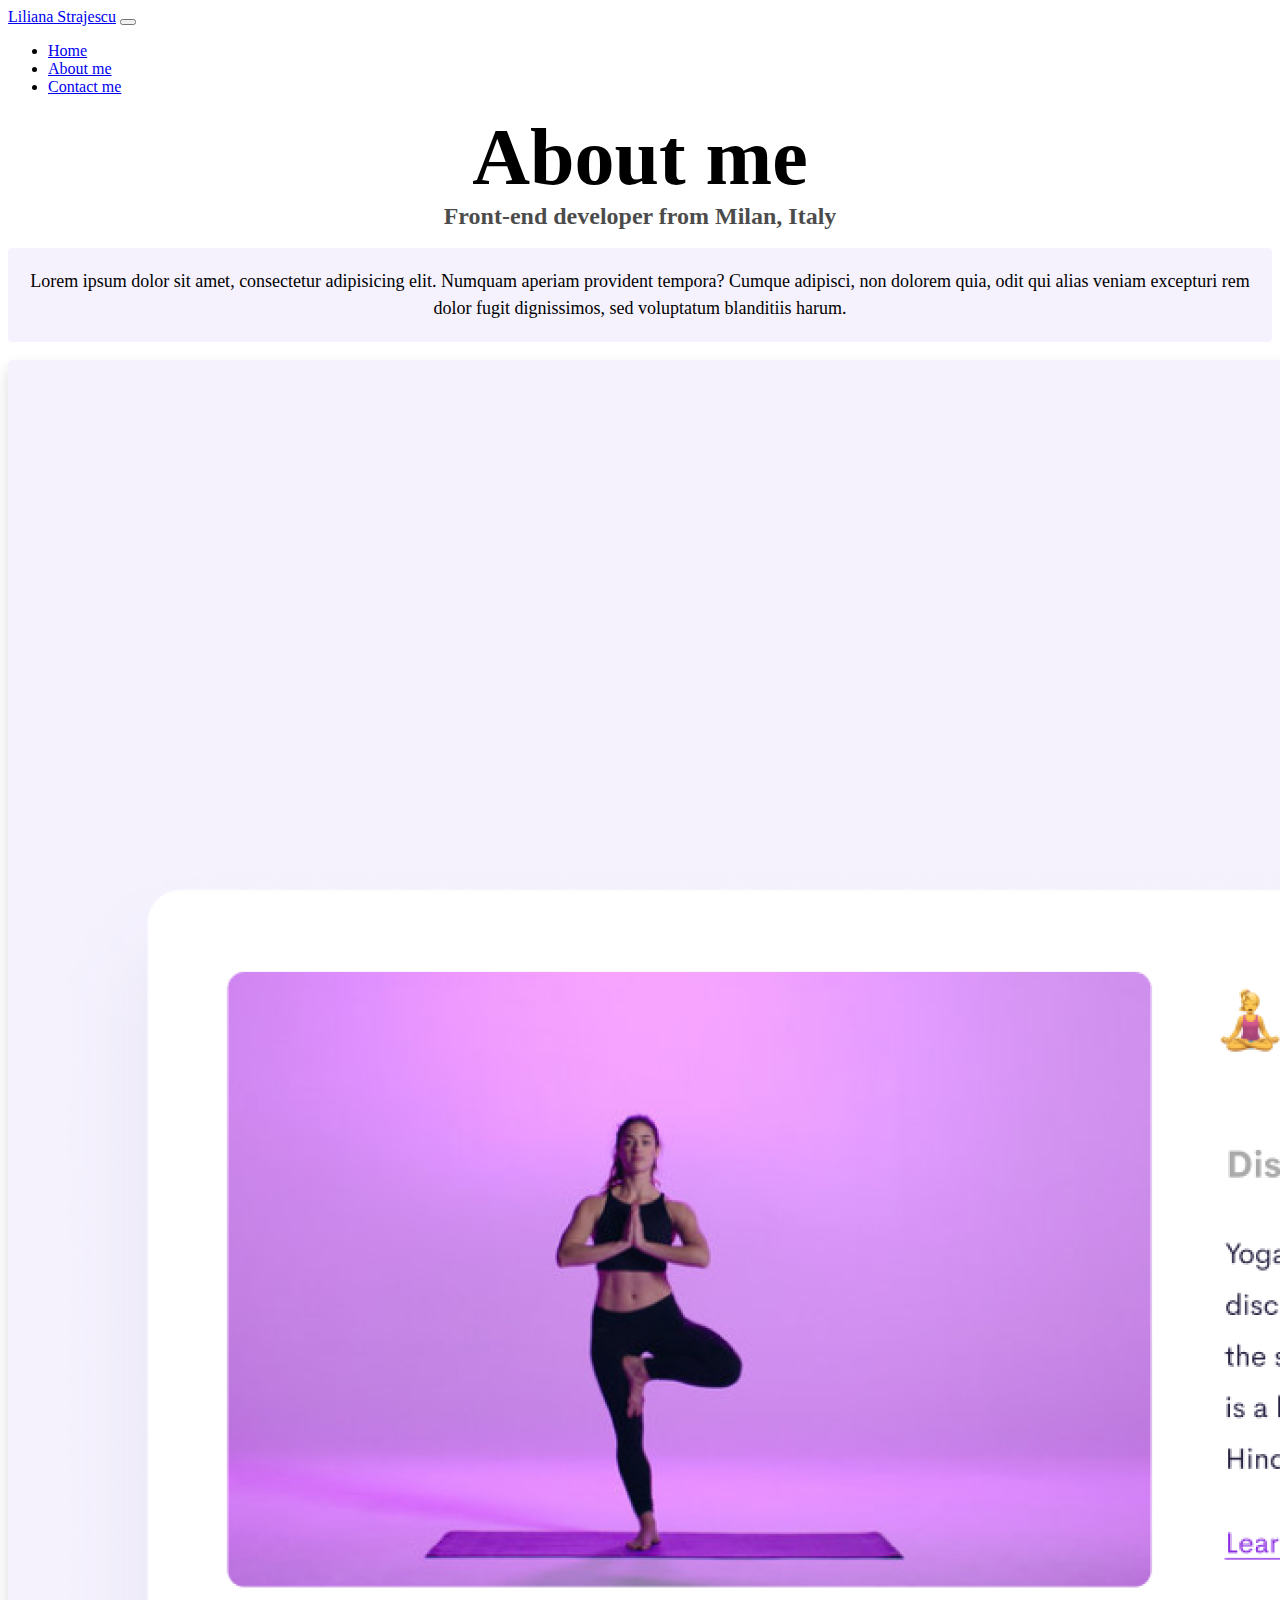
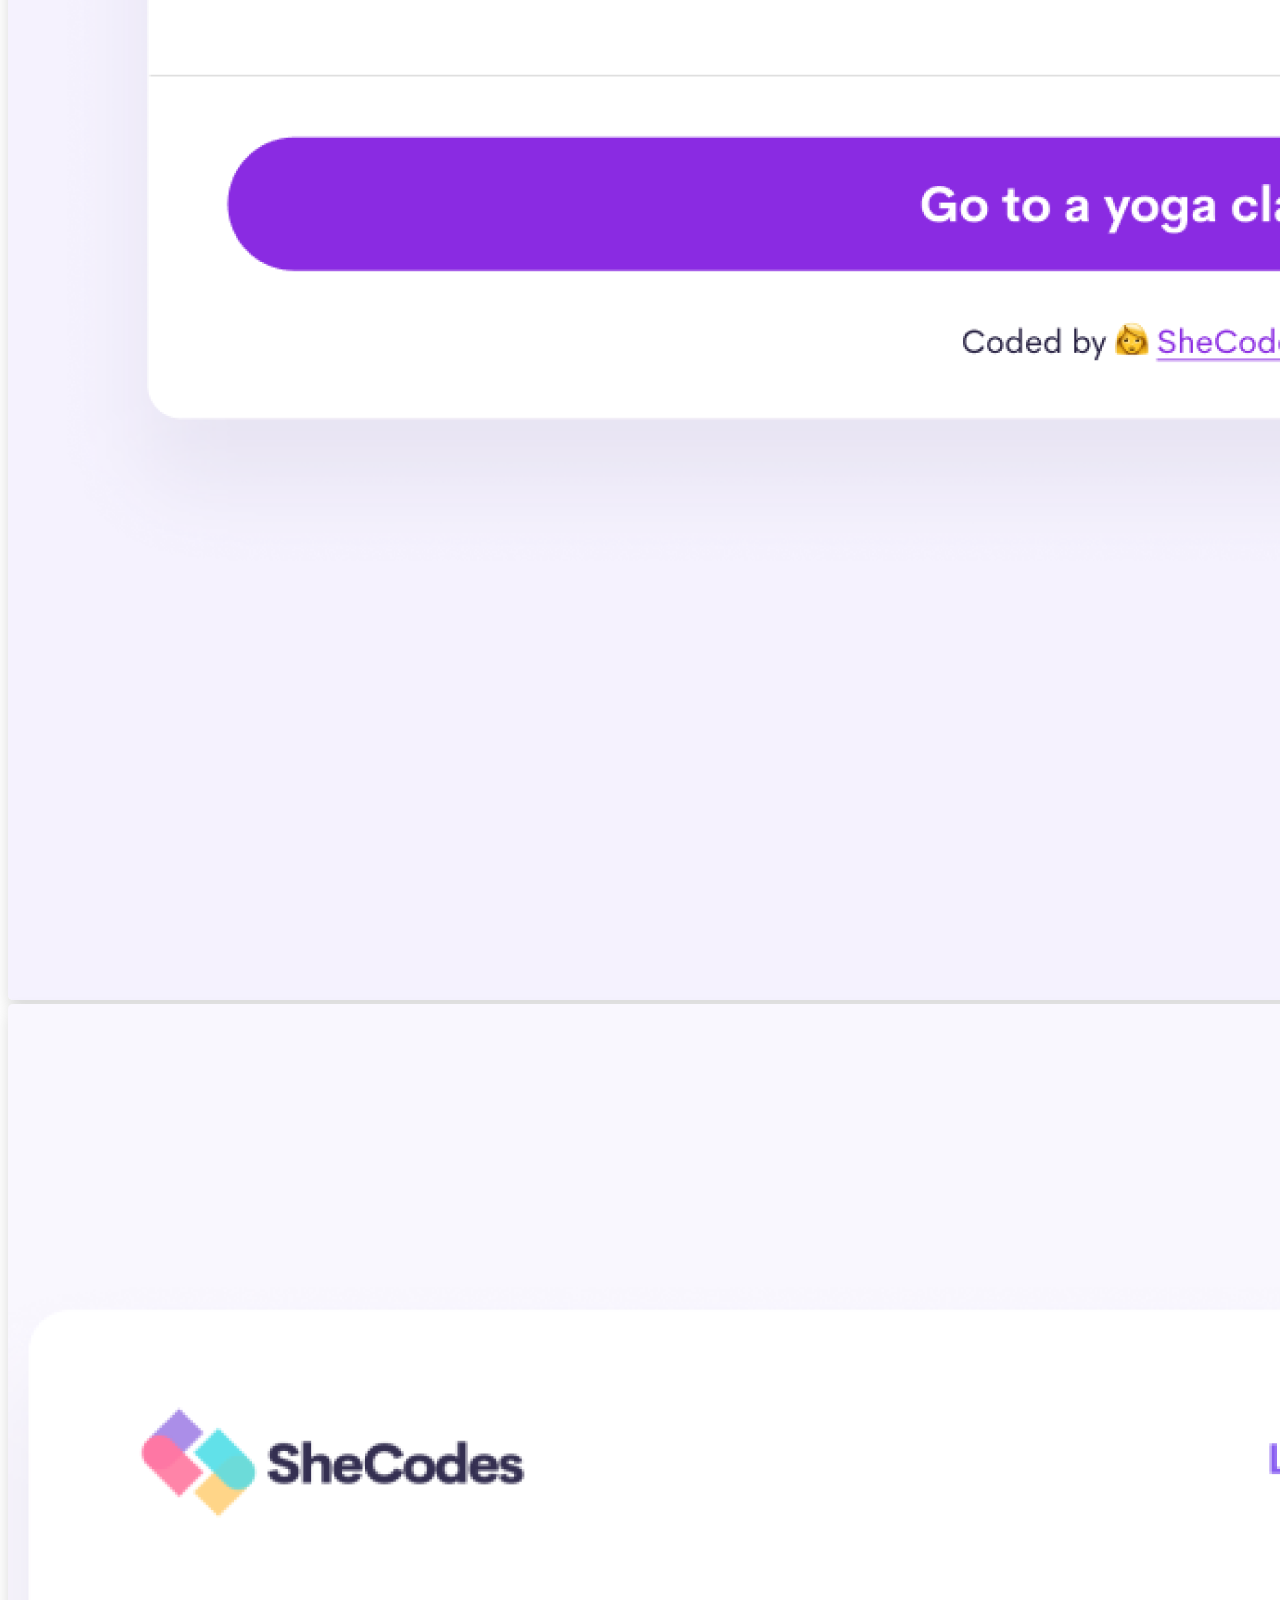
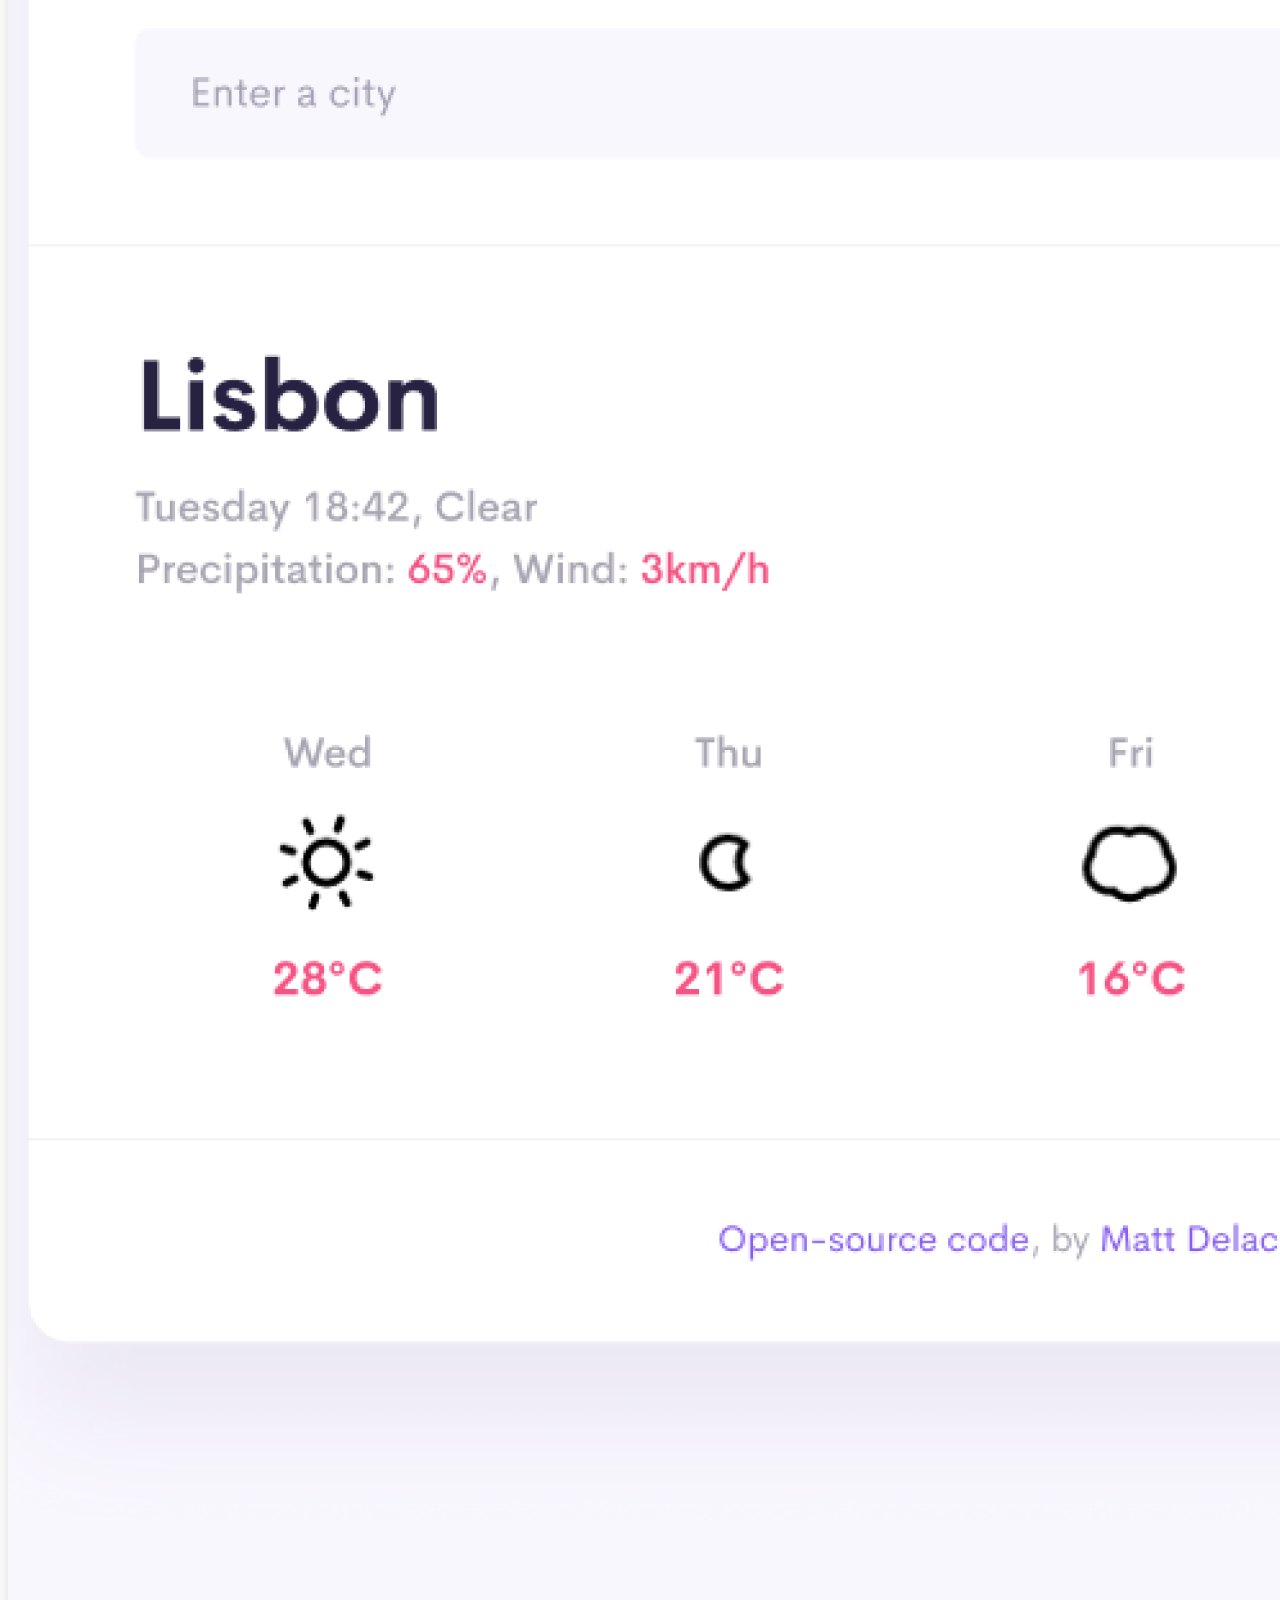
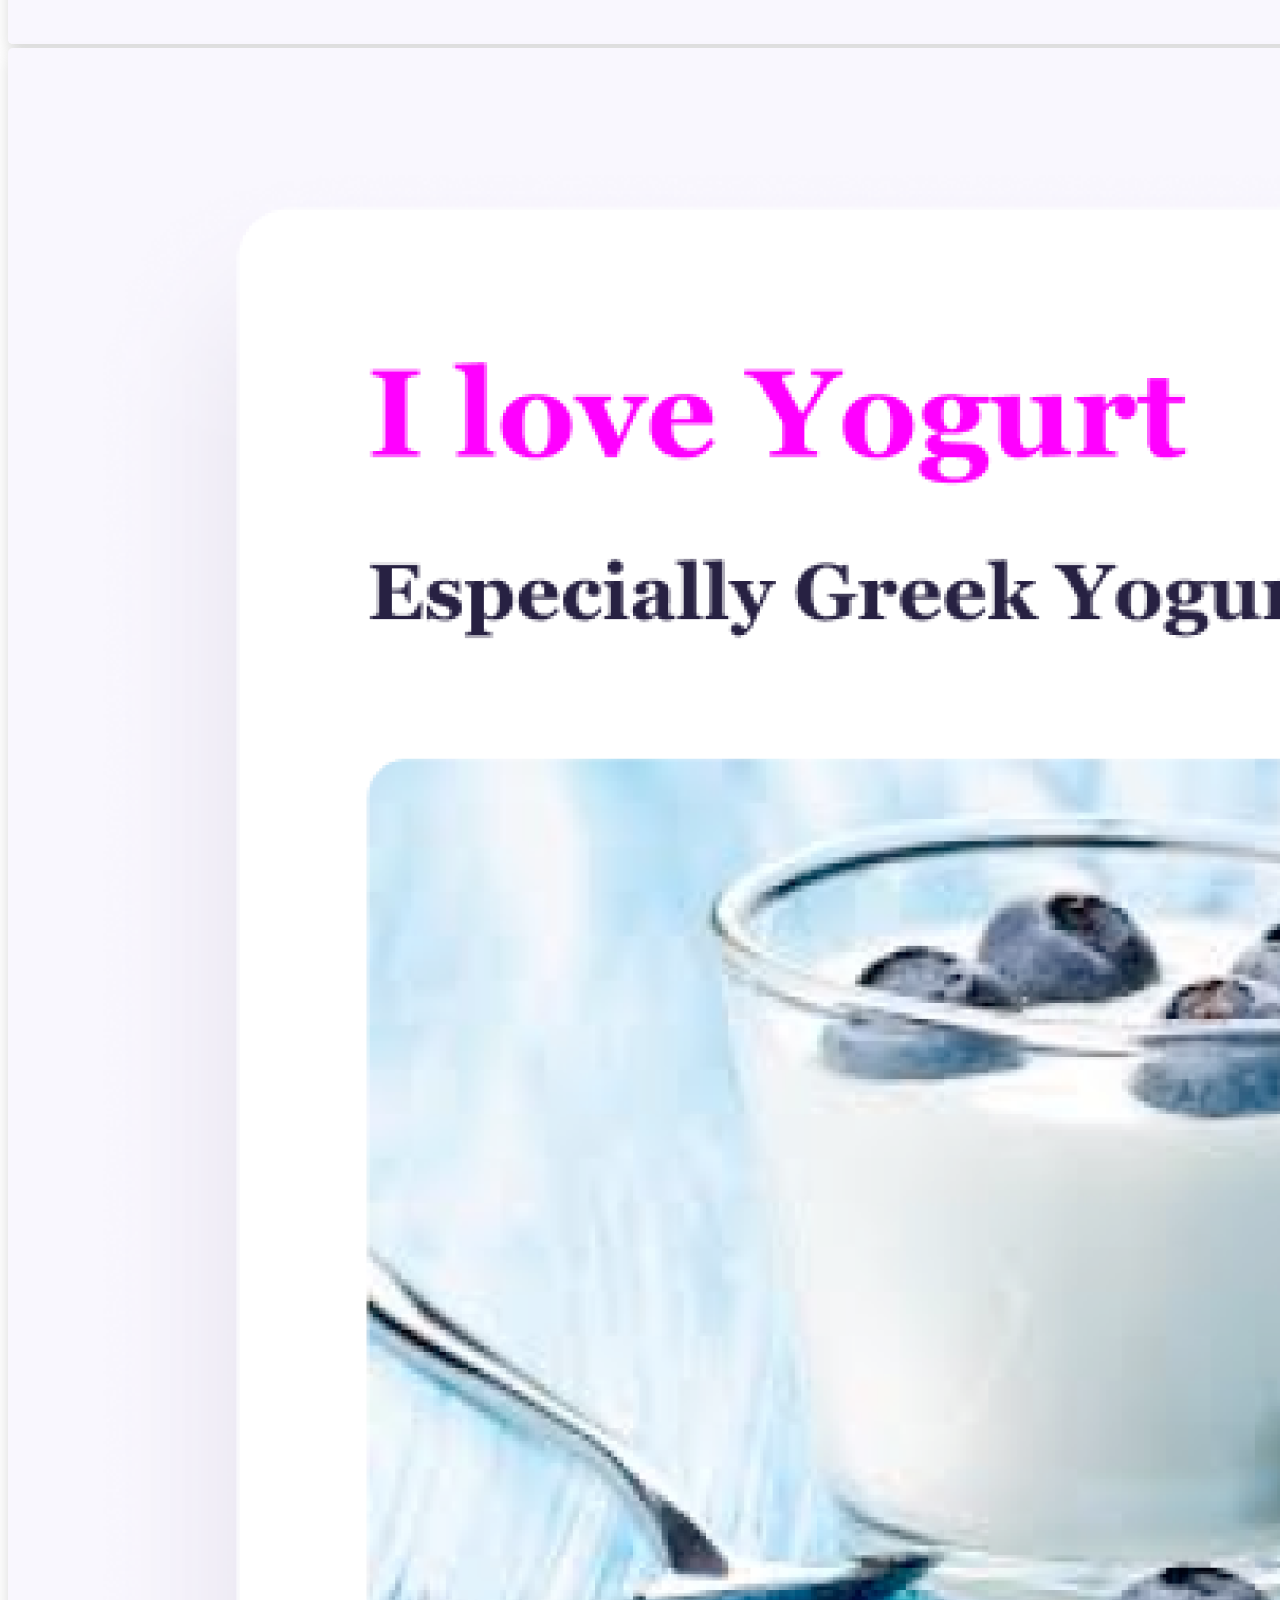
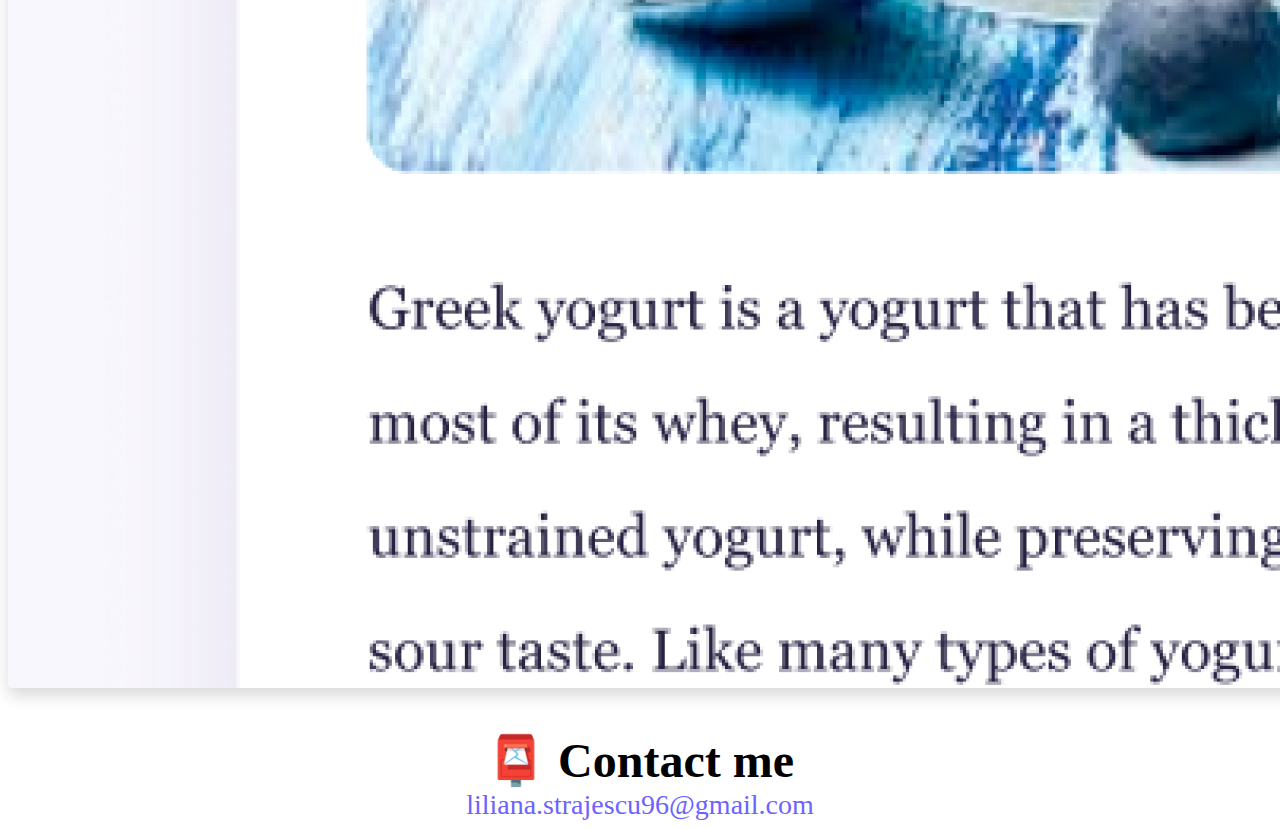
==== about.html @ 5bd06736 "Added personal page projects" ====
<!DOCTYPE html>
<html lang="en">
  <head>
    <meta charset="UTF-8" />
    <meta http-equiv="X-UA-Compatible" content="IE=edge" />
    <meta name="viewport" content="width=device-width, initial-scale=1.0" />
    <link rel="stylesheet" href="style.css" />
    <!-- CSS only -->
    <link
      href="https://cdn.jsdelivr.net/npm/bootstrap@5.2.0/dist/css/bootstrap.min.css"
      rel="stylesheet"
      integrity="sha384-gH2yIJqKdNHPEq0n4Mqa/HGKIhSkIHeL5AyhkYV8i59U5AR6csBvApHHNl/vI1Bx"
      crossorigin="anonymous"
    />
    <!-- JavaScript Bundle with Popper -->
    <script
      src="https://cdn.jsdelivr.net/npm/bootstrap@5.2.0/dist/js/bootstrap.bundle.min.js"
      integrity="sha384-A3rJD856KowSb7dwlZdYEkO39Gagi7vIsF0jrRAoQmDKKtQBHUuLZ9AsSv4jD4Xa"
      crossorigin="anonymous"
    ></script>
    <title>About Liliana Strajescu</title>
  </head>
  <body>
      <nav class="navbar navbar-expand-lg navbar-light bg-light sticky-top">
          <div class="container">
            <a class="navbar-brand" href="index.html">Liliana Strajescu</a>
            <button
              class="navbar-toggler"
              type="button"
              data-bs-toggle="collapse"
              data-bs-target="#navbarNav"
              aria-controls="navbarNav"
              aria-expanded="false"
              aria-label="Toggle navigation"
            >
              <span class="navbar-toggler-icon"></span>
            </button>
            <div class="collapse navbar-collapse" id="navbarNav">
              <ul class="navbar-nav">
                <li class="nav-item">
                  <a class="nav-link" href="index.html">Home</a>
                </li>
                <li class="nav-item">
                  <a class="nav-link" href="about.html">About me</a>
                </li>
                <li class="nav-item">
                  <a class="nav-link" href="about.html#contact">Contact me</a>
                </li>
              </ul>
            </div>
          </div>
        </nav>
    <h1 id="main-title">About me</h1>
    <h3>Front-end developer from Milan, Italy</h3>
    <p class="bg-white">Lorem ipsum dolor sit amet, consectetur adipisicing elit. Numquam aperiam provident tempora? Cumque adipisci, non dolorem quia, odit qui alias veniam excepturi rem dolor fugit dignissimos, sed voluptatum blanditiis harum.</p>

    <div class="container text-center section-images">
        <div class="row row-cols-3">
          <div class="col"><img src="images/yoga.png" class="img-fluid images-design p-2"></div>
          <div class="col"><img src="images/weather.png" class="img-fluid images-design p-2"></div>
          <div class="col"><img src="images/yogurt.png" class="img-fluid images-design p-2"></div>
        </div>
      </div>

    <div id="contact">
      <h2>📮 Contact me</h2>
      <a href="mailto:liliana.strajescu96@gmail.com" class="email-link">
        liliana.strajescu96@gmail.com
      </a>
    </div>
  </body>
</html>
---- style.css ----
:root {
  --primary-color: #6c63ff;
  --secondary-color: #f5f2fe;
  --box-shadow: 0 5px 10px rgba(0, 0, 0, 0.3);
}

h1,
h2,
h3 {
  margin: 0;
  text-align: center;
}

h1 {
  font-size: 96px;
}

h2 {
  font-size: 48px;
}

h3 {
  font-size: 24px;
  opacity: 0.7;
}
h4 {
  font-size: 40px;
}
p {
  background: var(--secondary-color);
  padding: 20px;
  border-radius: 4px;
  font-size: 18px;
  line-height: 1.5;
  text-align: center;
}

.navigation-links {
  display: flex;
  margin-top: 40px;
  justify-content: center;
}

.navigation-links a {
  margin: 20px;
  border-radius: 4px;
  padding: 20px 15px;
  text-decoration: none;
  text-transform: capitalize;
}

.contact-link {
  background: var(--primary-color);
  box-shadow: var(--box-shadow);
  color: white;
}

.about-link {
  color: var(--primary-color);
  border: 1px solid var(--primary-color);
}

.homepage-link {
  color: var(--primary-color);
  text-align: center;
  display: block;
}

.about-paragraphs {
  display: flex;
  margin: 30px 0;
}

.about-paragraphs p {
  margin: 10px;
}

.email-link {
  display: flex;
  justify-content: center;
  color: var(--primary-color);
  font-size: 28px;
  text-decoration: none;
}

.email-link:hover {
  text-decoration: underline;
}

.sections {
  margin-top: 40px;
}
.button-style {
  display: flex;
}

.button-style a {
  margin-top: 20px;
  border-radius: 4px;
  padding: 20px 15px;
  text-decoration: none;
  text-transform: capitalize;
}
.contact-link {
  background: var(--primary-color);
  box-shadow: var(--box-shadow);
  color: white;
}

.space-sections {
  margin-top: 60px;
}

#main-title {
  font-size: 80px;
}

.section-images {
  margin-bottom: 40px;
}

.images-design {
  border-radius: 0.3rem;
  box-shadow: 0 0.5rem 1rem rgba(0, 0, 0, 0.15);
}
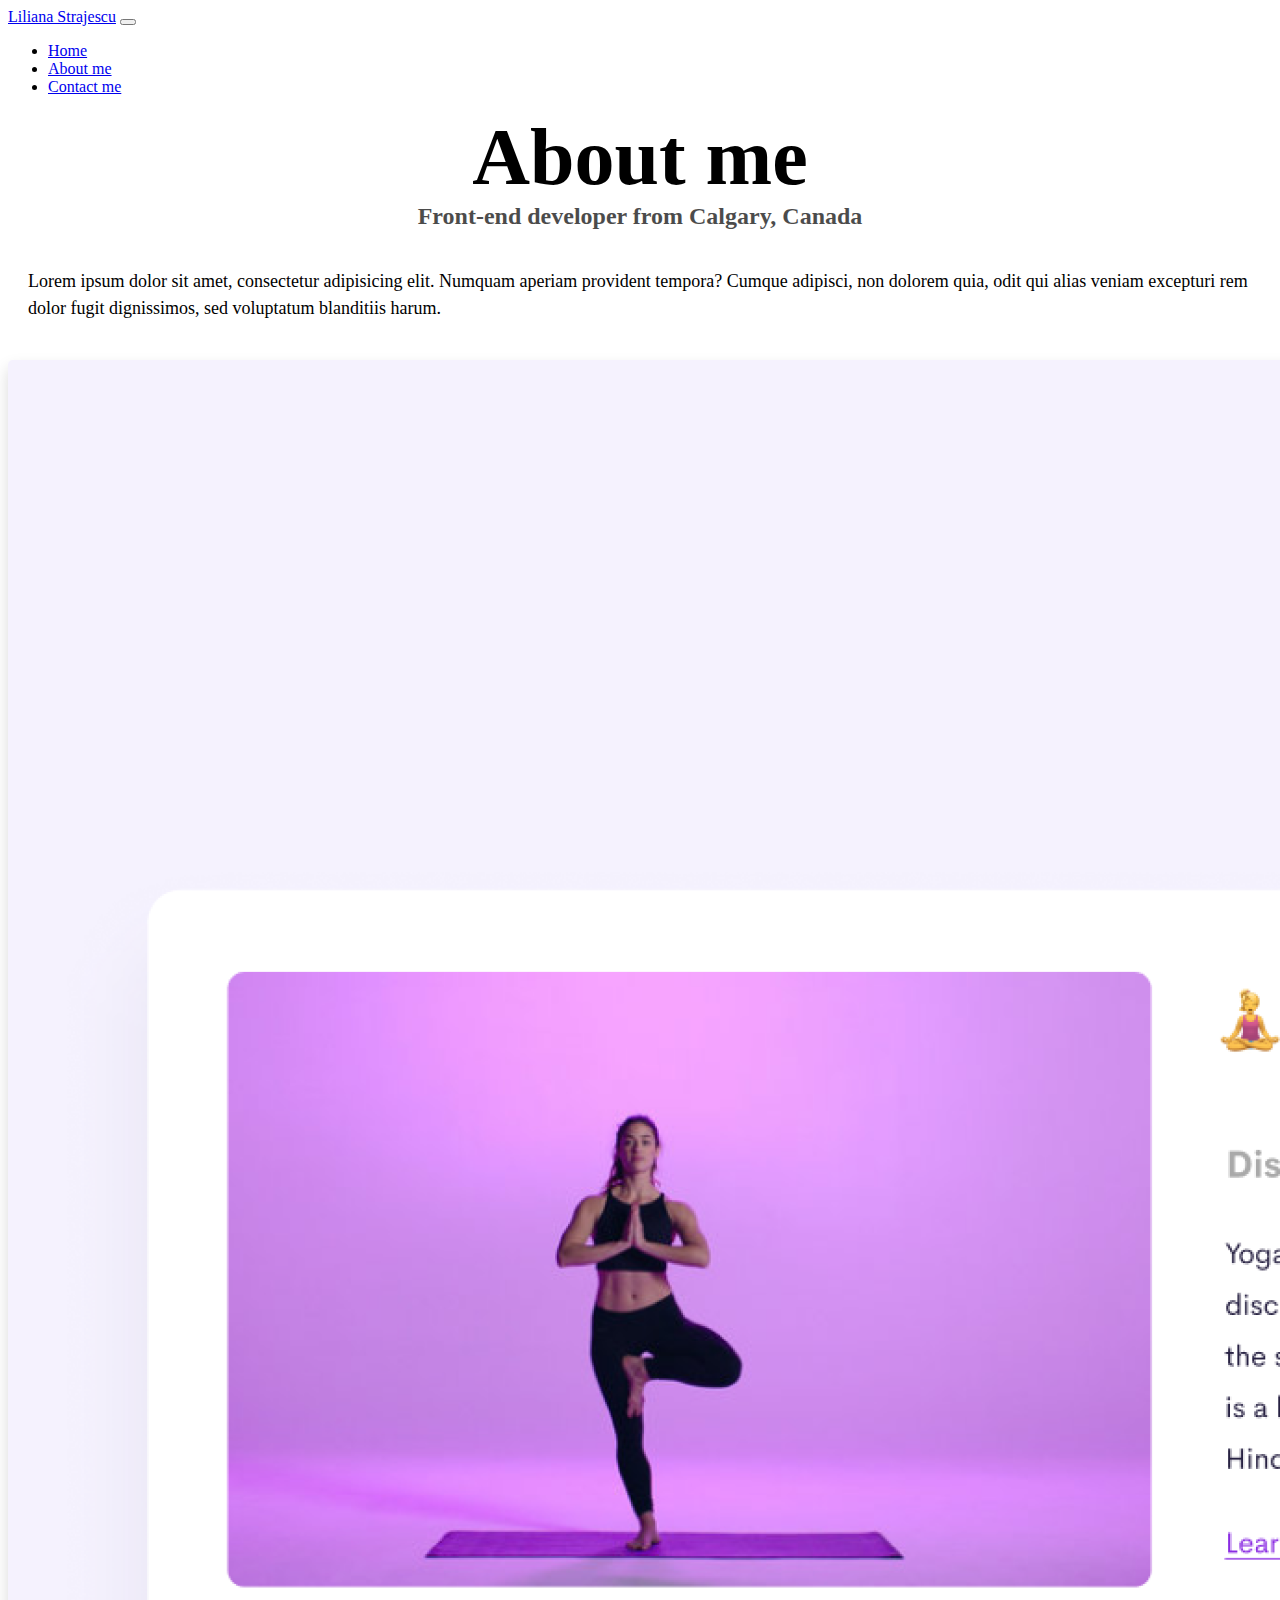
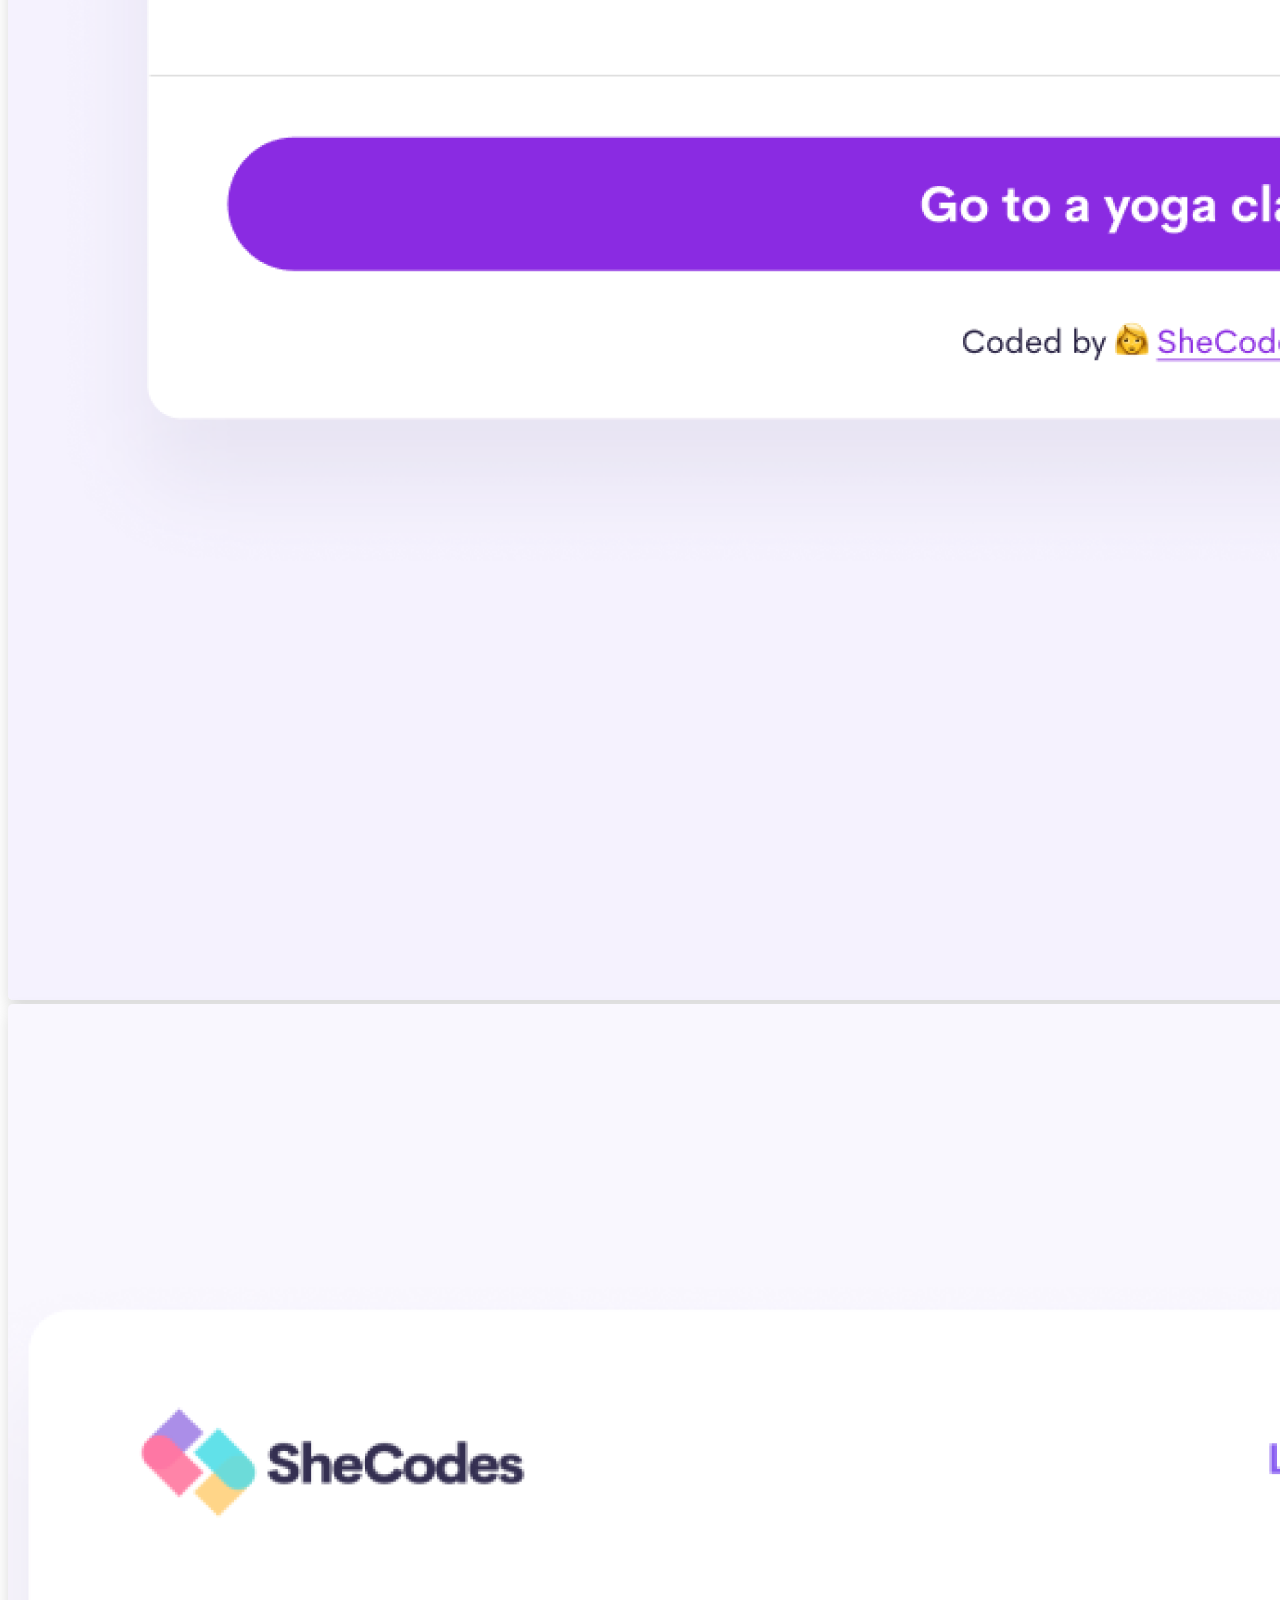
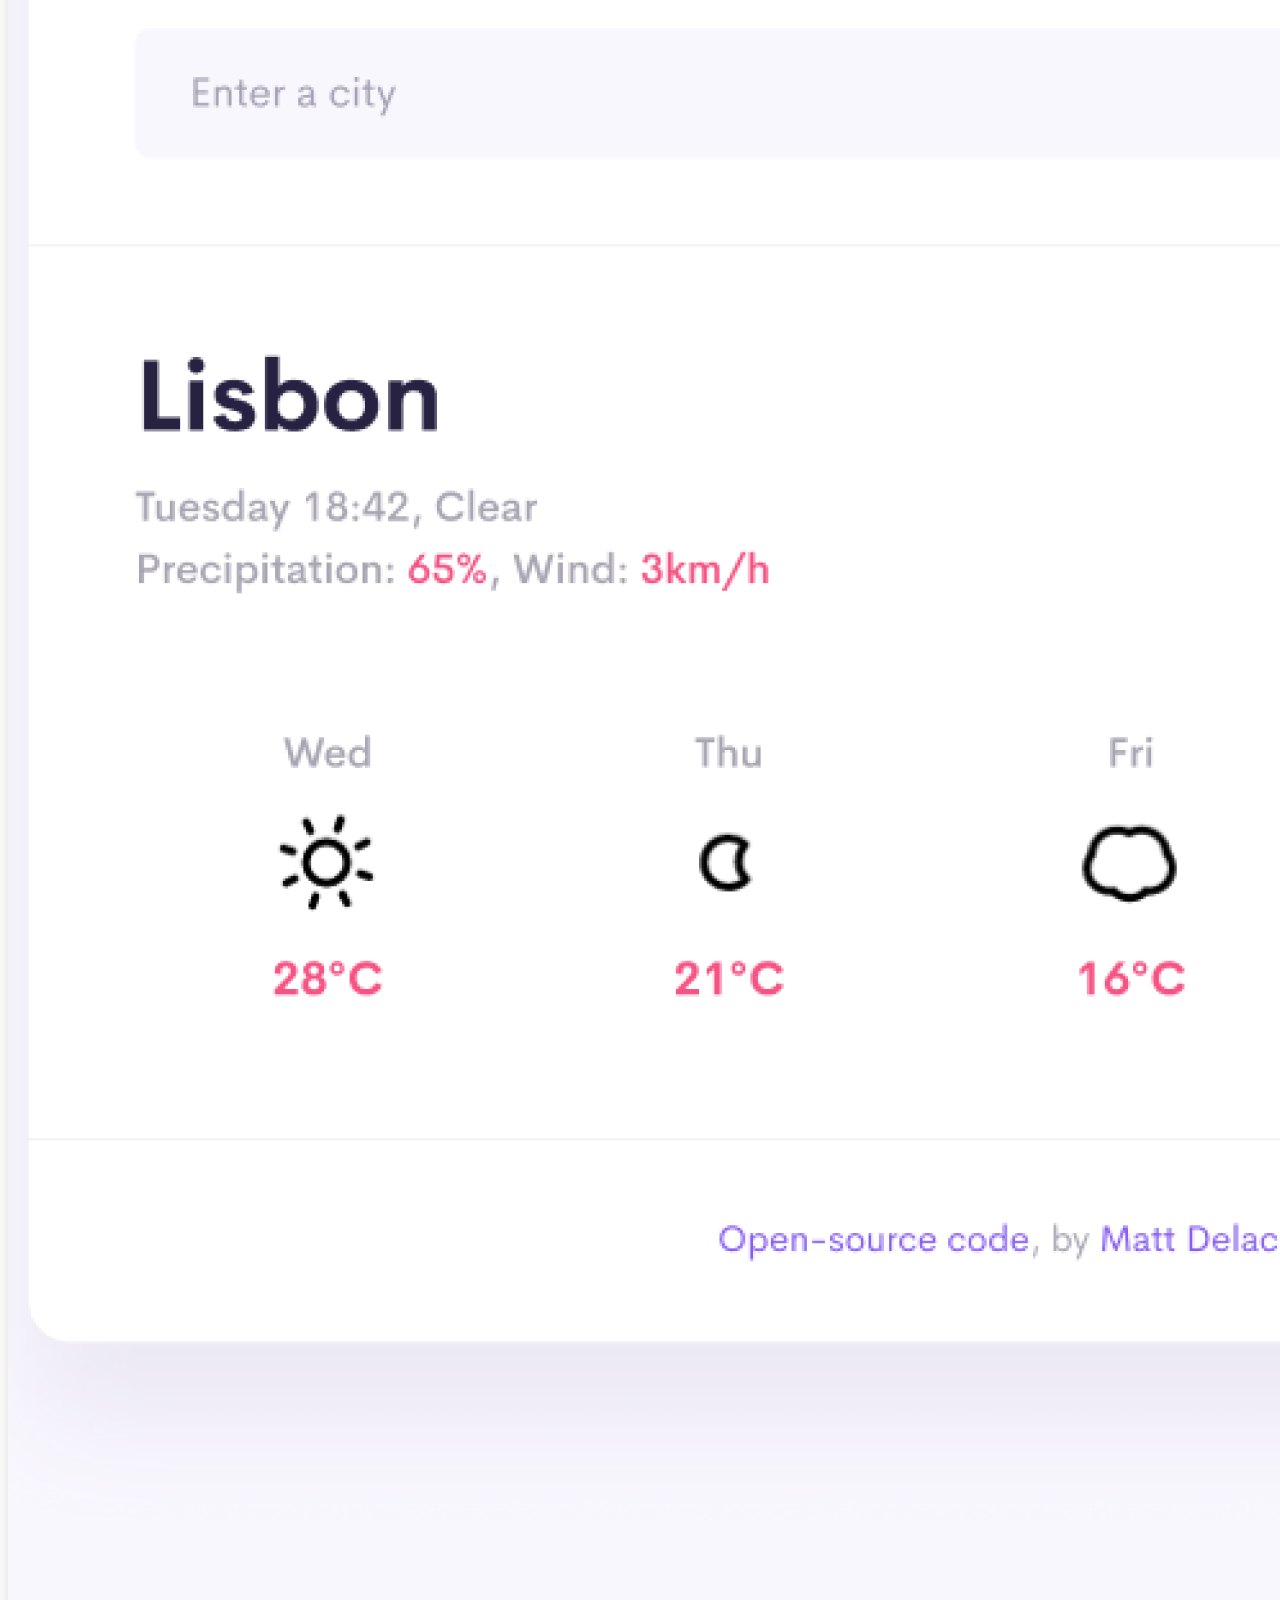
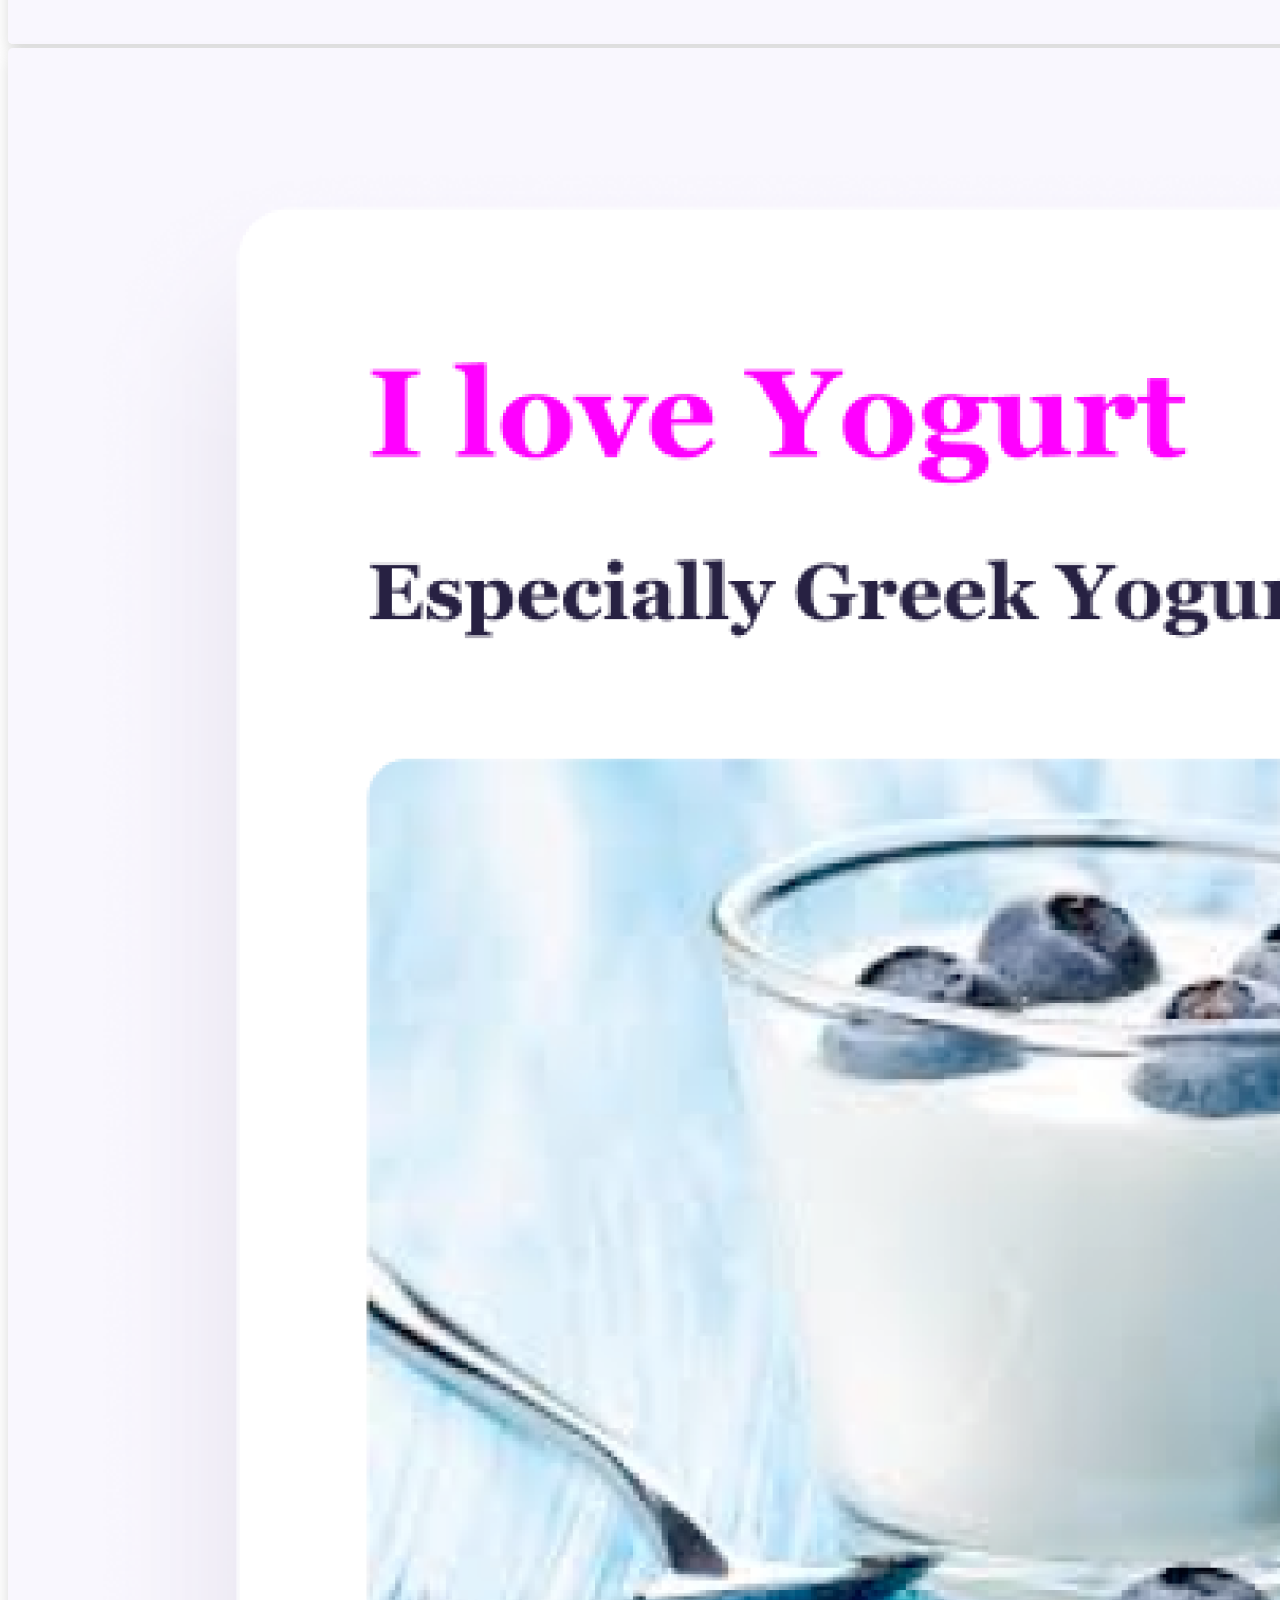
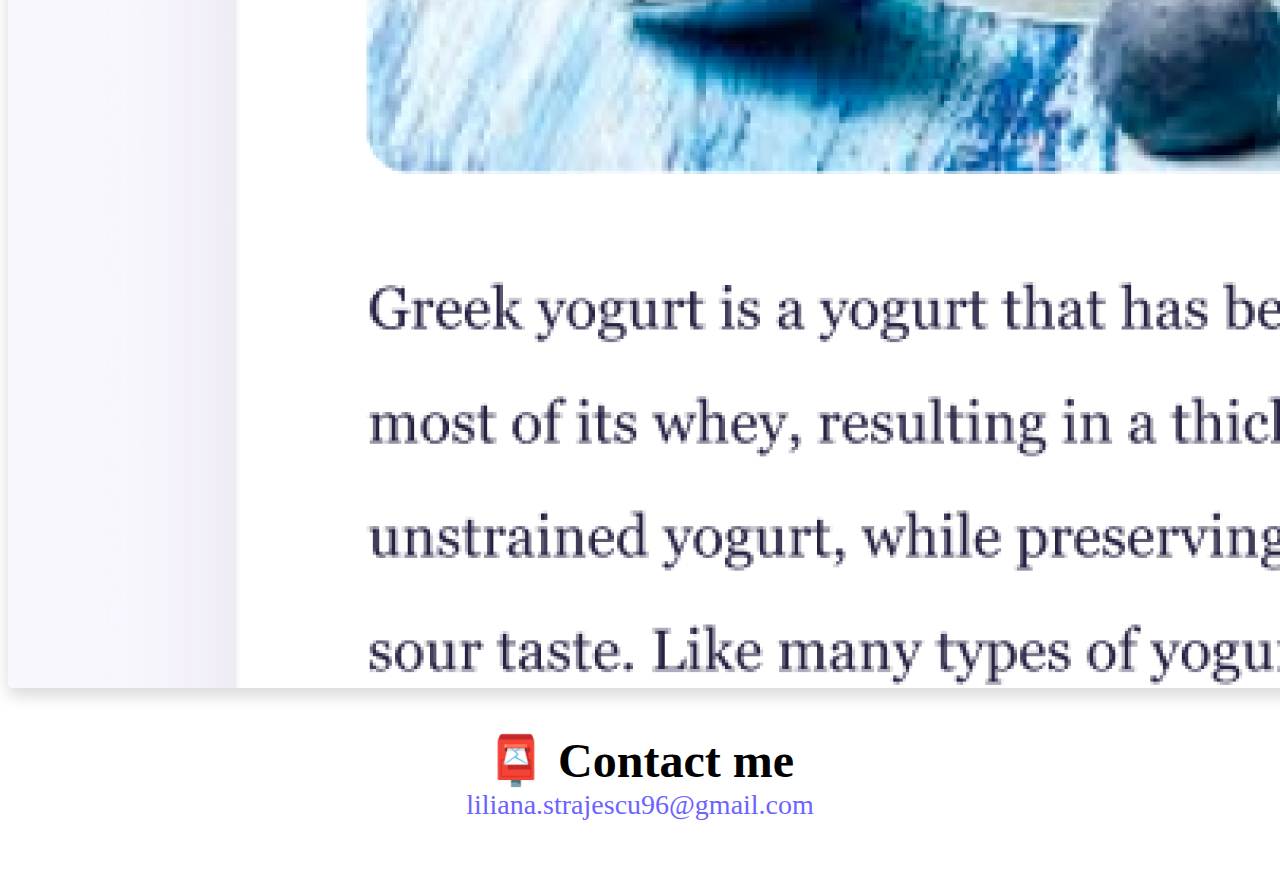
==== commit 11c47c75: "Section resoinsive" ====
--- a/about.html
+++ b/about.html
@@ -5,6 +5,8 @@
     <meta http-equiv="X-UA-Compatible" content="IE=edge" />
     <meta name="viewport" content="width=device-width, initial-scale=1.0" />
     <link rel="stylesheet" href="style.css" />
+    <meta name="description"
+      content="Liliana Strajescu front-end developer based in Canada">
     <!-- CSS only -->
     <link
       href="https://cdn.jsdelivr.net/npm/bootstrap@5.2.0/dist/css/bootstrap.min.css"
@@ -51,7 +53,7 @@
           </div>
         </nav>
     <h1 id="main-title">About me</h1>
-    <h3>Front-end developer from Milan, Italy</h3>
+    <h3>Front-end developer from Calgary, Canada</h3>
     <p class="bg-white">Lorem ipsum dolor sit amet, consectetur adipisicing elit. Numquam aperiam provident tempora? Cumque adipisci, non dolorem quia, odit qui alias veniam excepturi rem dolor fugit dignissimos, sed voluptatum blanditiis harum.</p>
 
     <div class="container text-center section-images">
--- a/style.css
+++ b/style.css
@@ -1,9 +1,12 @@
+
 :root {
   --primary-color: #6c63ff;
   --secondary-color: #f5f2fe;
   --box-shadow: 0 5px 10px rgba(0, 0, 0, 0.3);
 }
-
+body{
+  padding-bottom: 60px;
+}
 h1,
 h2,
 h3 {
@@ -33,6 +36,7 @@
   font-size: 18px;
   line-height: 1.5;
   text-align: center;
+  background-color: white;
 }
 
 .navigation-links {
@@ -123,3 +127,31 @@
   border-radius: 0.3rem;
   box-shadow: 0 0.5rem 1rem rgba(0, 0, 0, 0.15);
 }
+.text-section h4,
+p {
+  text-align: start;
+}
+
+@media (max-width: 770px) {
+  h1 {
+    font-size: 50px;
+  }
+  .col {
+    flex: 0 0 auto;
+    width: 100%;
+  }
+  .text-section h4,
+  p {
+    text-align: center;
+  }
+   .text-section h4{
+    font-size:30px ;
+  }
+  .button-style a {
+    width: 100%;
+    text-align: center;
+  }
+  #main-title{
+    font-size: 50px ;
+  }
+}
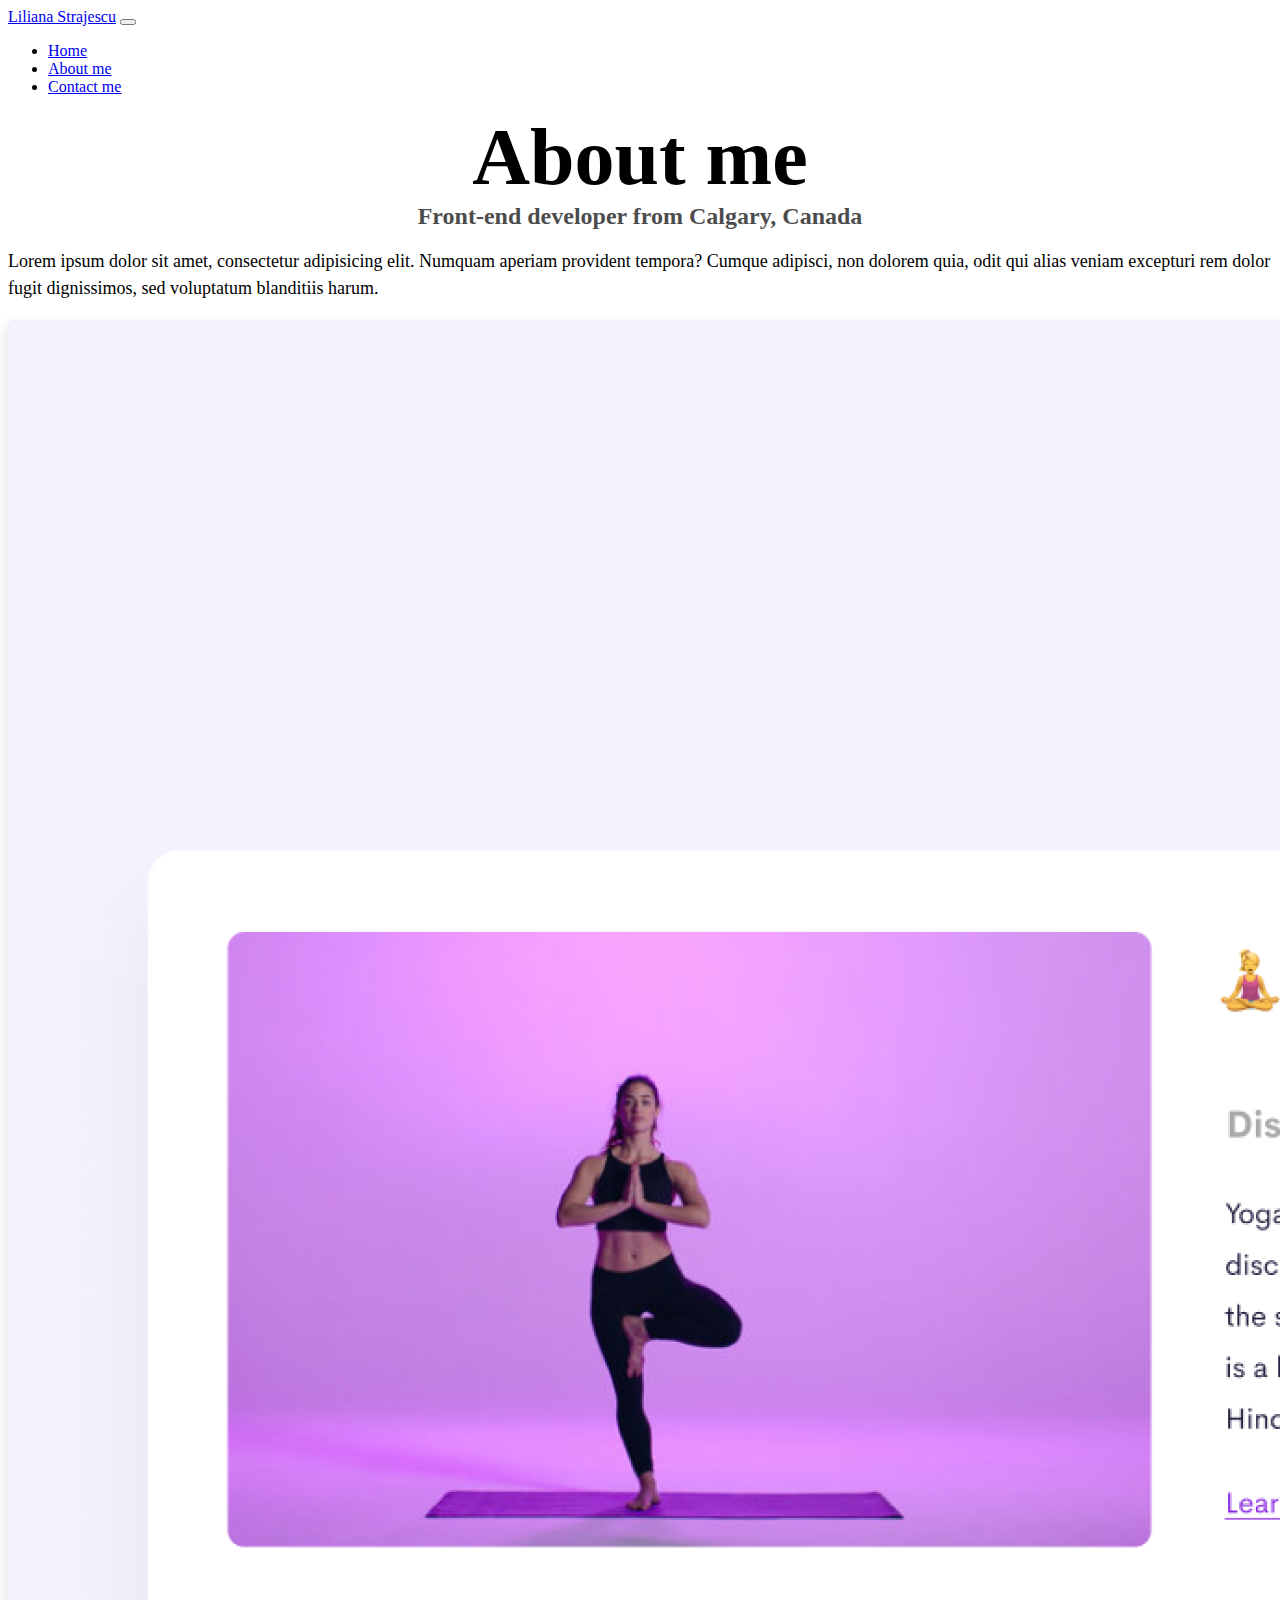
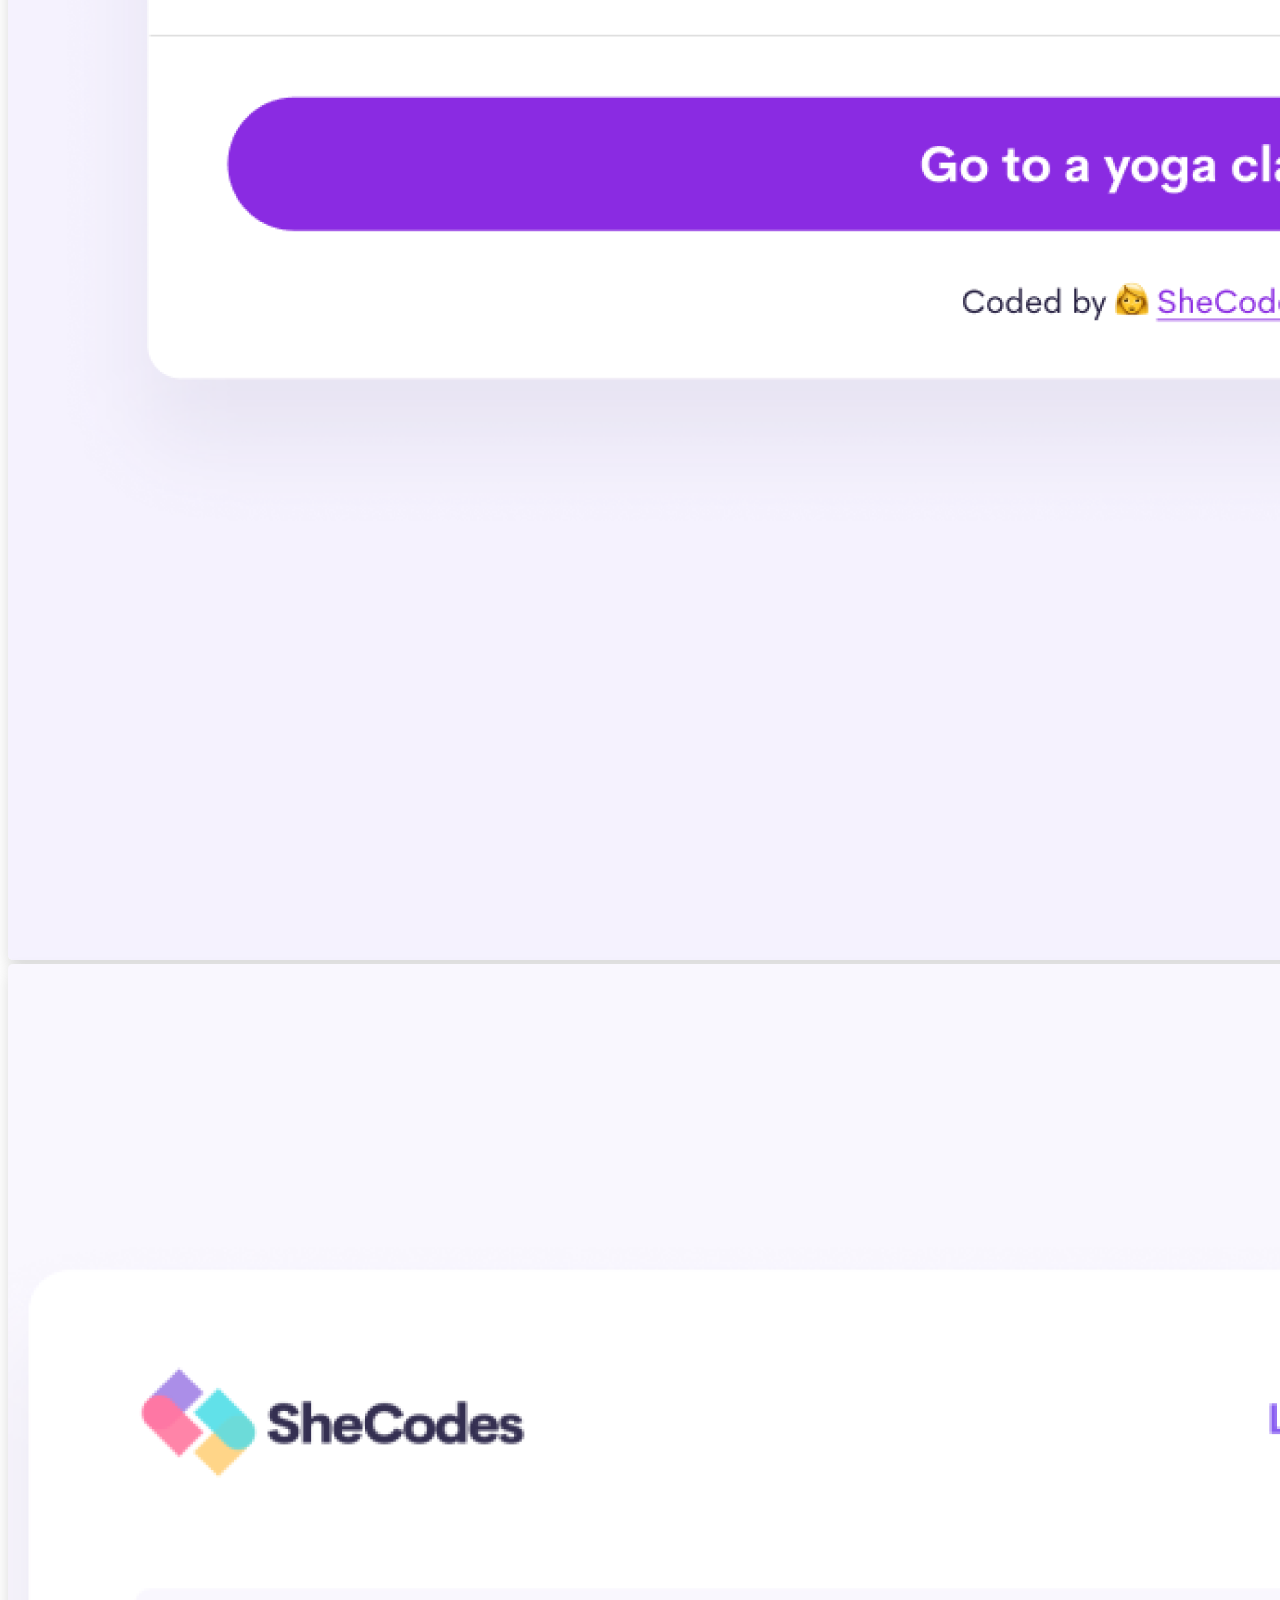
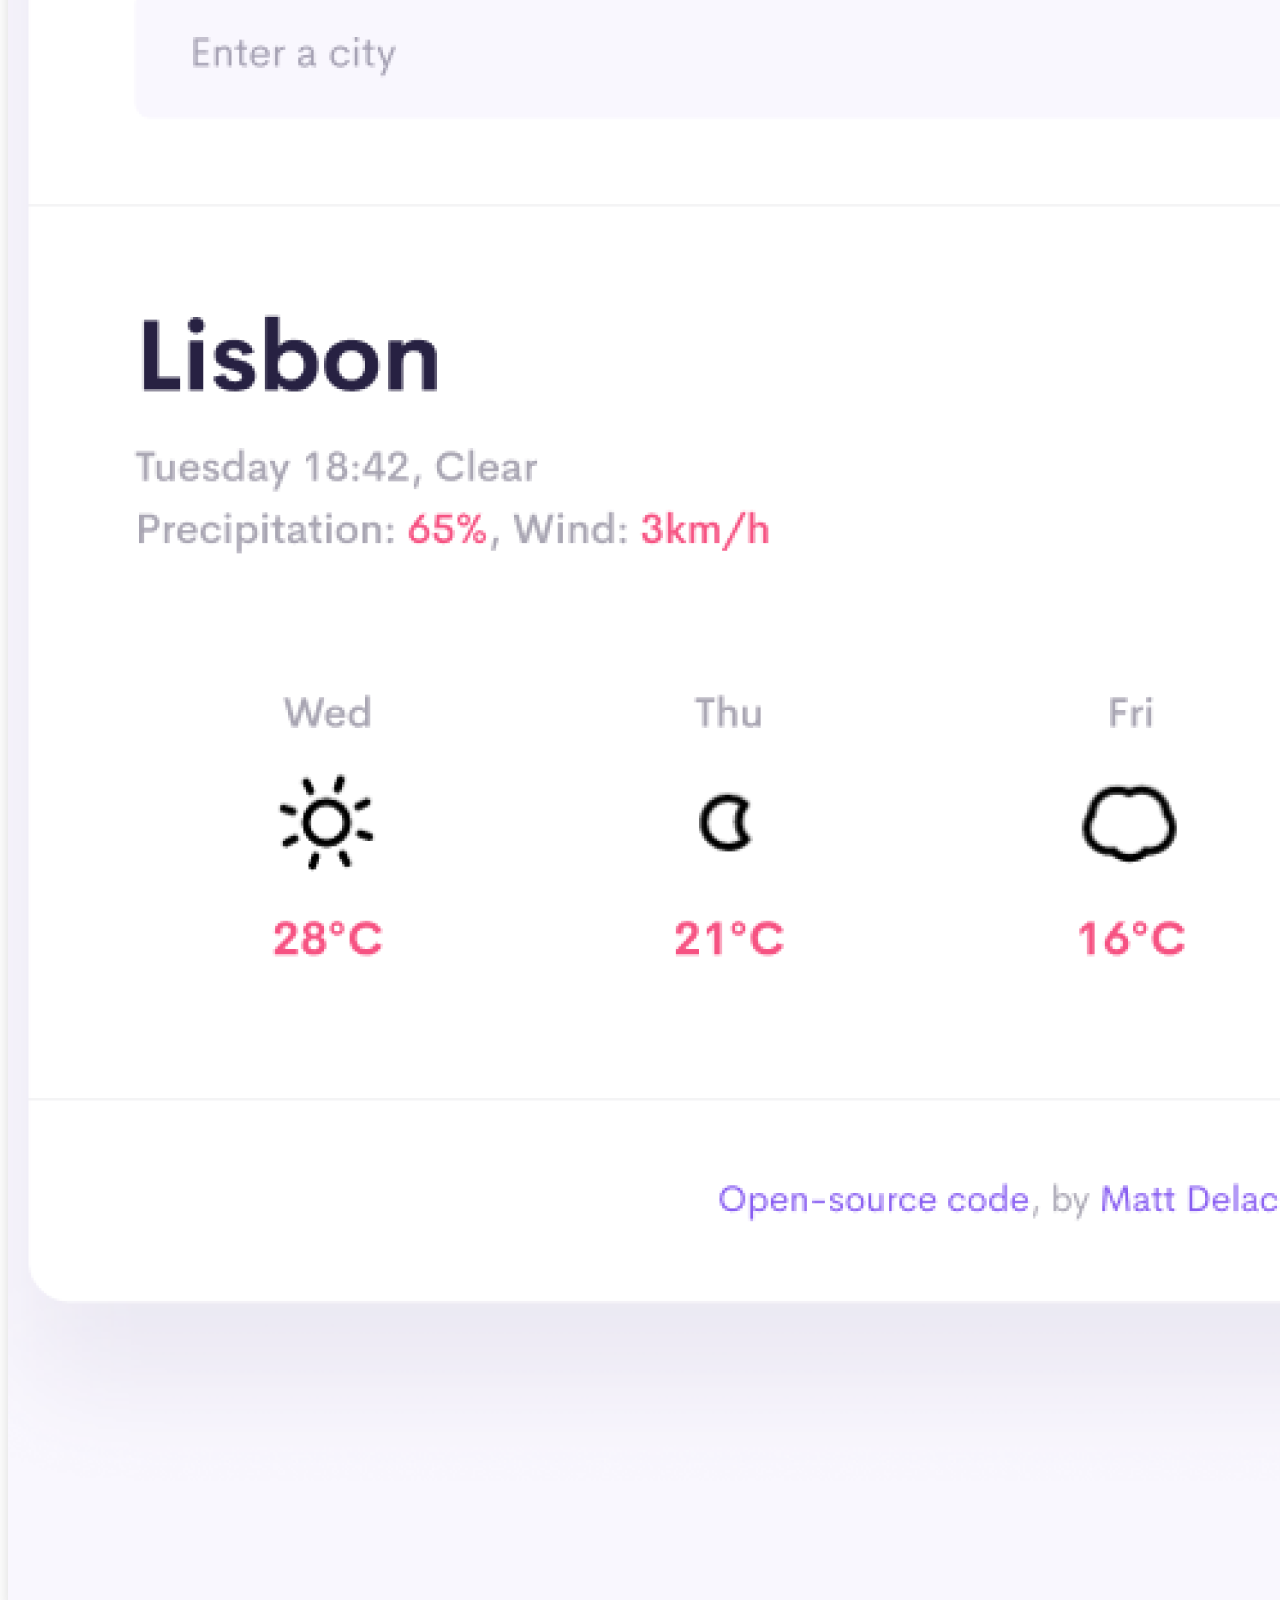
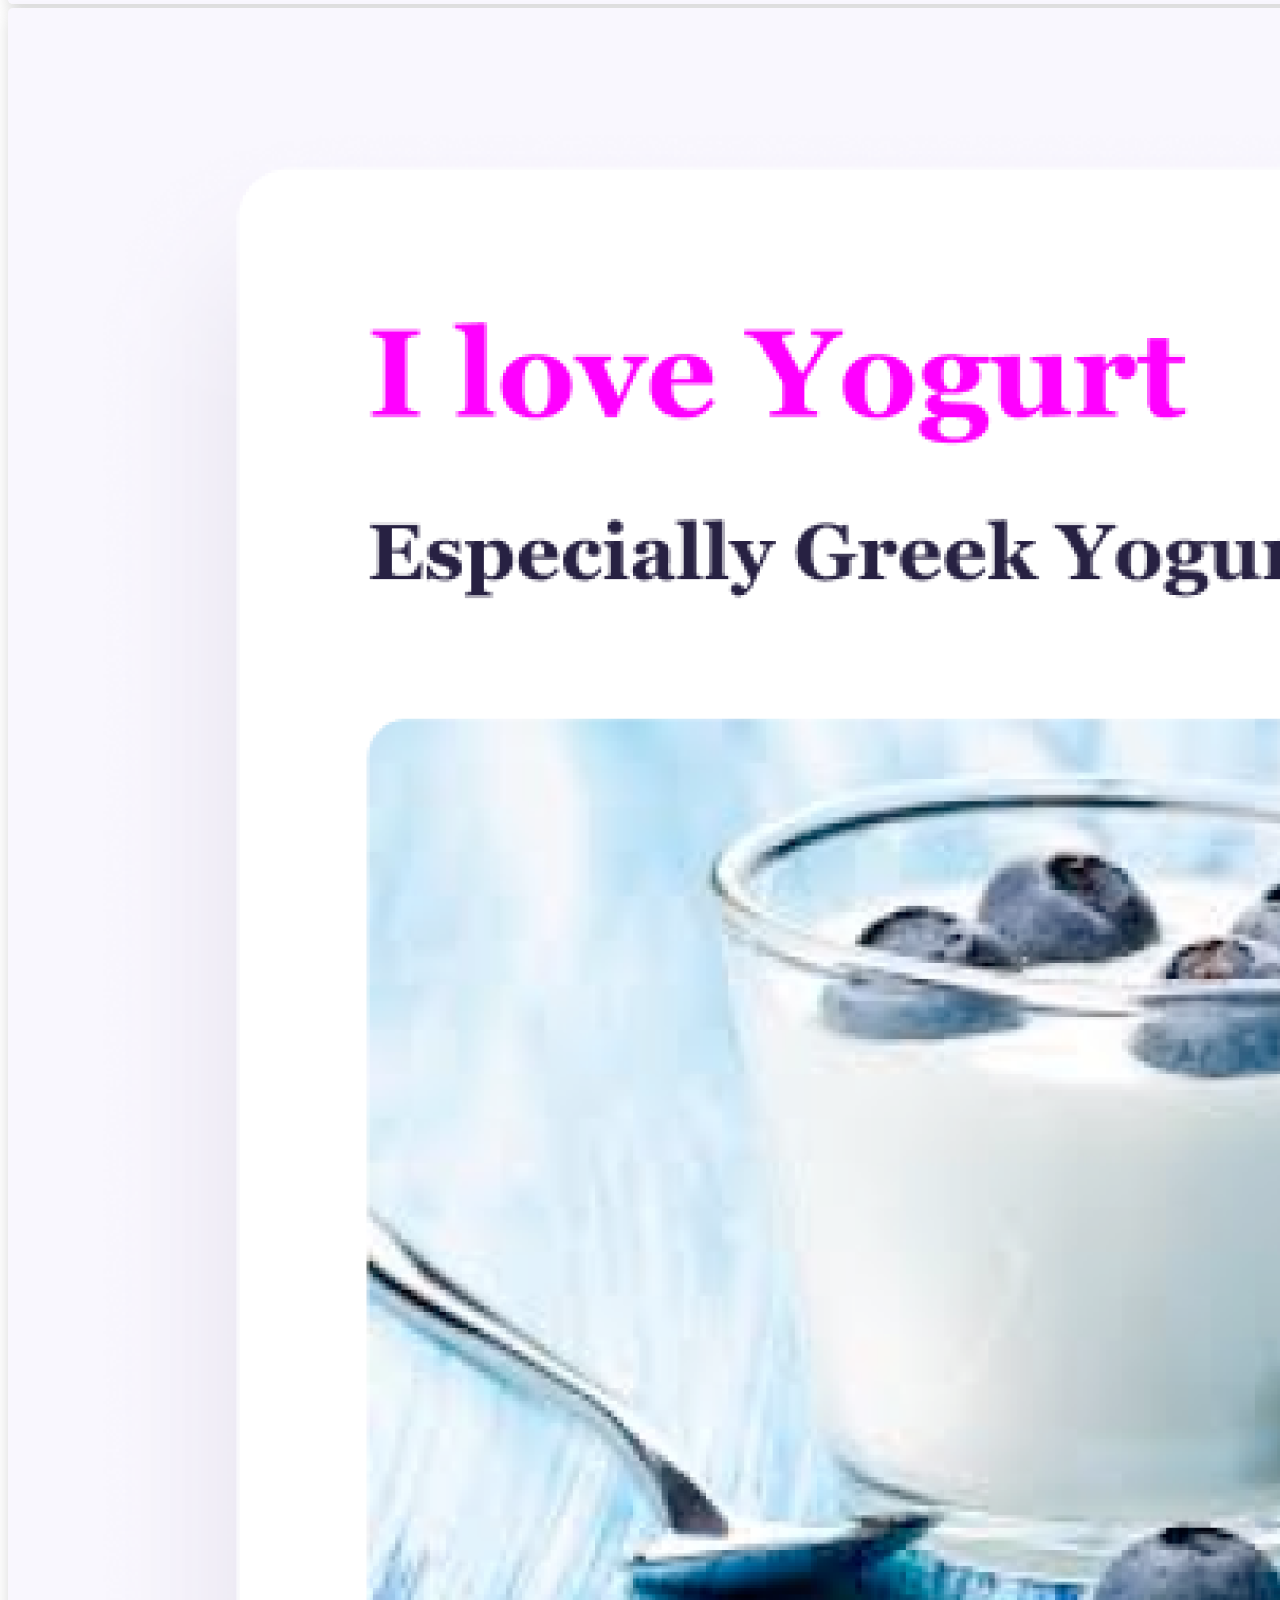
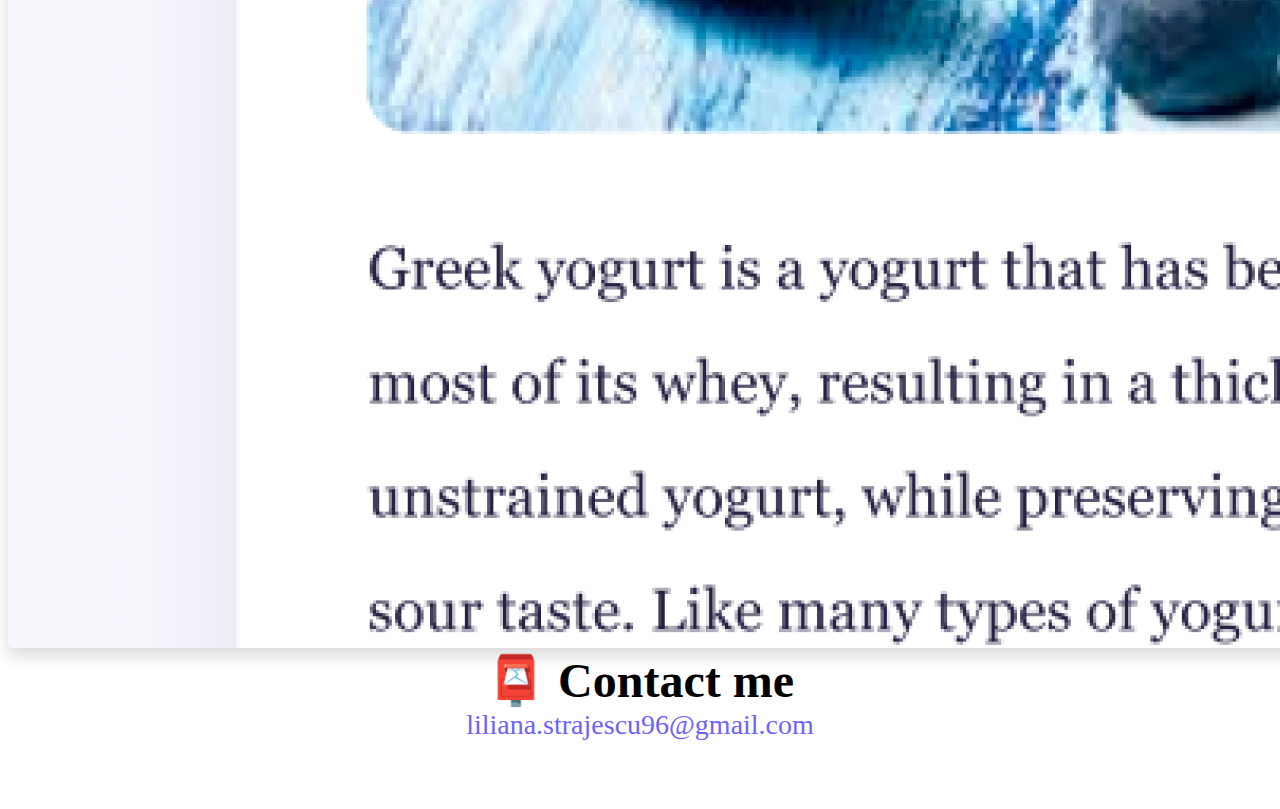
==== commit 630ce6d8: "made about page responsive" ====
--- a/about.html
+++ b/about.html
@@ -1,74 +1,65 @@
 <!DOCTYPE html>
 <html lang="en">
-  <head>
-    <meta charset="UTF-8" />
-    <meta http-equiv="X-UA-Compatible" content="IE=edge" />
-    <meta name="viewport" content="width=device-width, initial-scale=1.0" />
-    <link rel="stylesheet" href="style.css" />
-    <meta name="description"
-      content="Liliana Strajescu front-end developer based in Canada">
-    <!-- CSS only -->
-    <link
-      href="https://cdn.jsdelivr.net/npm/bootstrap@5.2.0/dist/css/bootstrap.min.css"
-      rel="stylesheet"
-      integrity="sha384-gH2yIJqKdNHPEq0n4Mqa/HGKIhSkIHeL5AyhkYV8i59U5AR6csBvApHHNl/vI1Bx"
-      crossorigin="anonymous"
-    />
-    <!-- JavaScript Bundle with Popper -->
-    <script
-      src="https://cdn.jsdelivr.net/npm/bootstrap@5.2.0/dist/js/bootstrap.bundle.min.js"
-      integrity="sha384-A3rJD856KowSb7dwlZdYEkO39Gagi7vIsF0jrRAoQmDKKtQBHUuLZ9AsSv4jD4Xa"
-      crossorigin="anonymous"
-    ></script>
-    <title>About Liliana Strajescu</title>
-  </head>
-  <body>
-      <nav class="navbar navbar-expand-lg navbar-light bg-light sticky-top">
-          <div class="container">
-            <a class="navbar-brand" href="index.html">Liliana Strajescu</a>
-            <button
-              class="navbar-toggler"
-              type="button"
-              data-bs-toggle="collapse"
-              data-bs-target="#navbarNav"
-              aria-controls="navbarNav"
-              aria-expanded="false"
-              aria-label="Toggle navigation"
-            >
-              <span class="navbar-toggler-icon"></span>
-            </button>
-            <div class="collapse navbar-collapse" id="navbarNav">
-              <ul class="navbar-nav">
-                <li class="nav-item">
-                  <a class="nav-link" href="index.html">Home</a>
-                </li>
-                <li class="nav-item">
-                  <a class="nav-link" href="about.html">About me</a>
-                </li>
-                <li class="nav-item">
-                  <a class="nav-link" href="about.html#contact">Contact me</a>
-                </li>
-              </ul>
-            </div>
-          </div>
-        </nav>
-    <h1 id="main-title">About me</h1>
-    <h3>Front-end developer from Calgary, Canada</h3>
-    <p class="bg-white">Lorem ipsum dolor sit amet, consectetur adipisicing elit. Numquam aperiam provident tempora? Cumque adipisci, non dolorem quia, odit qui alias veniam excepturi rem dolor fugit dignissimos, sed voluptatum blanditiis harum.</p>
 
-    <div class="container text-center section-images">
-        <div class="row row-cols-3">
-          <div class="col"><img src="images/yoga.png" class="img-fluid images-design p-2"></div>
-          <div class="col"><img src="images/weather.png" class="img-fluid images-design p-2"></div>
-          <div class="col"><img src="images/yogurt.png" class="img-fluid images-design p-2"></div>
-        </div>
+<head>
+  <meta charset="UTF-8" />
+  <meta http-equiv="X-UA-Compatible" content="IE=edge" />
+  <meta name="viewport" content="width=device-width, initial-scale=1.0" />
+  <link rel="stylesheet" href="style.css" />
+  <meta name="description" content="Liliana Strajescu front-end developer based in Canada">
+  <!-- CSS only -->
+  <link href="https://cdn.jsdelivr.net/npm/bootstrap@5.2.0/dist/css/bootstrap.min.css" rel="stylesheet"
+    integrity="sha384-gH2yIJqKdNHPEq0n4Mqa/HGKIhSkIHeL5AyhkYV8i59U5AR6csBvApHHNl/vI1Bx" crossorigin="anonymous" />
+  <!-- JavaScript Bundle with Popper -->
+  <script src="https://cdn.jsdelivr.net/npm/bootstrap@5.2.0/dist/js/bootstrap.bundle.min.js"
+    integrity="sha384-A3rJD856KowSb7dwlZdYEkO39Gagi7vIsF0jrRAoQmDKKtQBHUuLZ9AsSv4jD4Xa"
+    crossorigin="anonymous"></script>
+  <title>About Liliana Strajescu</title>
+</head>
+
+<body>
+  <nav class="navbar navbar-expand-lg navbar-light bg-light sticky-top">
+    <div class="container">
+      <a class="navbar-brand" href="index.html">Liliana Strajescu</a>
+      <button class="navbar-toggler" type="button" data-bs-toggle="collapse" data-bs-target="#navbarNav"
+        aria-controls="navbarNav" aria-expanded="false" aria-label="Toggle navigation">
+        <span class="navbar-toggler-icon"></span>
+      </button>
+      <div class="collapse navbar-collapse" id="navbarNav">
+        <ul class="navbar-nav">
+          <li class="nav-item">
+            <a class="nav-link" href="index.html">Home</a>
+          </li>
+          <li class="nav-item">
+            <a class="nav-link" href="about.html">About me</a>
+          </li>
+          <li class="nav-item">
+            <a class="nav-link" href="about.html#contact">Contact me</a>
+          </li>
+        </ul>
       </div>
+    </div>
+  </nav>
+  <h1 id="main-title">About me</h1>
+  <h3>Front-end developer from Calgary, Canada</h3>
+  <p class="bg-white text-center">Lorem ipsum dolor sit amet, consectetur adipisicing elit. Numquam aperiam provident
+    tempora? Cumque adipisci, non dolorem quia, odit qui alias veniam excepturi rem dolor fugit dignissimos, sed
+    voluptatum blanditiis harum.</p>
 
-    <div id="contact">
-      <h2>📮 Contact me</h2>
-      <a href="mailto:liliana.strajescu96@gmail.com" class="email-link">
-        liliana.strajescu96@gmail.com
-      </a>
+  <div class="container text-center mb-5">
+    <div class="row">
+      <div class="col-sm-4"><img src="images/yoga.png" class="img-fluid images-design p-2"></div>
+      <div class="col-sm-4"><img src="images/weather.png" class="img-fluid images-design p-2"></div>
+      <div class="col-sm-4"><img src="images/yogurt.png" class="img-fluid images-design p-2"></div>
     </div>
-  </body>
-</html>
+  </div>
+
+  <footer id="contact">
+    <h2>📮 Contact me</h2>
+    <a href="mailto:liliana.strajescu96@gmail.com" class="email-link">
+      liliana.strajescu96@gmail.com
+    </a>
+  </footer>
+</body>
+
+</html>--- a/style.css
+++ b/style.css
@@ -31,7 +31,6 @@
 }
 p {
   background: var(--secondary-color);
-  padding: 20px;
   border-radius: 4px;
   font-size: 18px;
   line-height: 1.5;
@@ -154,4 +153,11 @@
   #main-title{
     font-size: 50px ;
   }
+  .section-images{
+    display: block;
+  }
+  .col-sm-4 {
+    flex: 0 0 auto;
+    width: 30%;
+  }
 }
